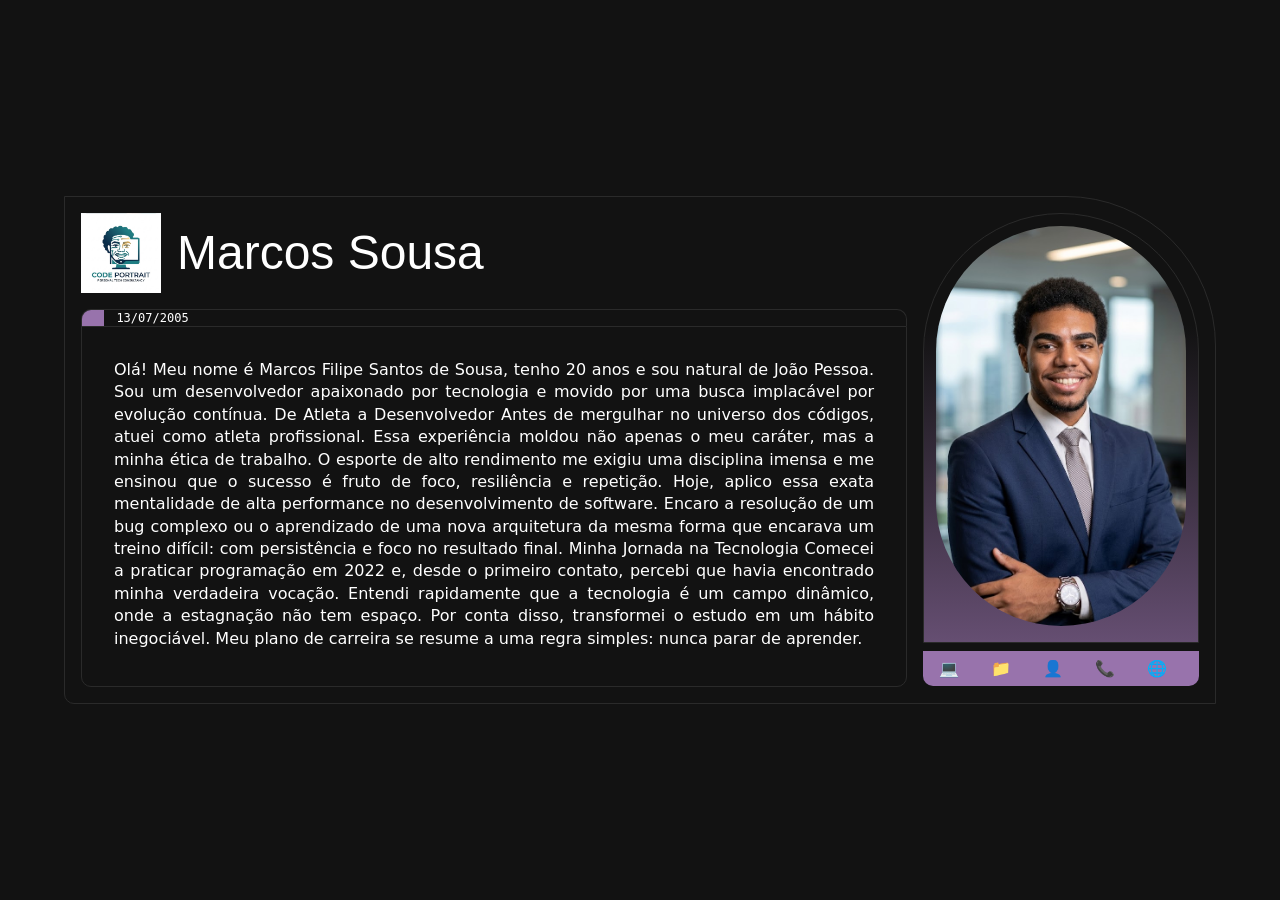
==== index.html @ 5067e6a5 "Add files via upload" ====
<!DOCTYPE html>
<html lang="pt-br">
<head>
    <meta charset="UTF-8">
    <title>marcos sousa</title>
    <link rel="stylesheet" href="styleteste.css">
    
  <article class="post">

<main>
  <div class="header">
    <img src="unnamed2.jpg" />
    <div class="username">
      Marcos Sousa
    </div>
  </div>
  <div class="post-actions">
    <div class="link">
      <i class="bi bi-link-45deg"></i>
    </div>
    <div class="fecha">
      13/07/2005
    </div>
    
    <div class="post-buttons">
      <i class="bi bi-x-square"></i>
    </div>
  </div>
  <div class="post-content">
    Olá! Meu nome é Marcos Filipe Santos de Sousa, tenho 20 anos e sou natural de João Pessoa. Sou um desenvolvedor apaixonado por tecnologia e movido por uma busca implacável por evolução contínua.

De Atleta a Desenvolvedor
Antes de mergulhar no universo dos códigos, atuei como atleta profissional. Essa experiência moldou não apenas o meu caráter, mas a minha ética de trabalho. O esporte de alto rendimento me exigiu uma disciplina imensa e me ensinou que o sucesso é fruto de foco, resiliência e repetição.

Hoje, aplico essa exata mentalidade de alta performance no desenvolvimento de software. Encaro a resolução de um bug complexo ou o aprendizado de uma nova arquitetura da mesma forma que encarava um treino difícil: com persistência e foco no resultado final.

Minha Jornada na Tecnologia
Comecei a praticar programação em 2022 e, desde o primeiro contato, percebi que havia encontrado minha verdadeira vocação. Entendi rapidamente que a tecnologia é um campo dinâmico, onde a estagnação não tem espaço. Por conta disso, transformei o estudo em um hábito inegociável. Meu plano de carreira se resume a uma regra simples: nunca parar de aprender.
  </div>
</main>

<aside>
  <div class="avatar">
  <img src="unnamed.jpg">
    <i class="bi bi-stars"></i>
    <i class="bi bi-stars"></i>
    <div class="info">
    
    </div>
</div>
   <div class="contact">
    <a href="index.html"> &#128187 </a></li>
      <i class="bi bi-person"></i>
      </a>
    <a href="projetos.html"> &#x1F4C1 </a></li>
      <i class="bi bi-folder"></i>
    </a>
    <a href="sobre.html"> &#128100 </a></li>
      <i class="bi bi-archive"></i>
    </a>
    <a href="contato.html"> &#128222 </a></li>
      <i class="bi bi-envelope"></i>
  </a>
     <a href="novidade.html"> &#127760 </a></li>
      <i class="bi bi-envelope"></i>
  </a>
  </div>
</aside>
  </div>
---- styleteste.css ----
*, *::before, *::after {
  box-sizing: border-box;
}

:root {
  --acento: #9873AC;
  --grey: color-mix(in srgb, #121212, white 10%);
  
  --f-deco: 'Hello Bonia Serif', sans-serif;

}

a, a:visited, a:hover {
  color: inherit;
  text-decoration: none;
}

body {
  margin: 0;
  padding: 0;
  display: flex;
  justify-content: center;
  align-items: center;
  width: 100%;
  height: 100vh;
  background: #121212;
  color: white;
  font: 1rem system-ui;
}

.post {
  width: 90vw;
  height: max-content;
  margin: 0 auto;
  display: grid;
  grid-template-columns: auto max-content;
  gap: 1rem;
  border: 1px solid var(--grey);
  border-radius: 0 150px 0 10px;
  padding: 1rem;
}

main {
  display: flex;
  flex-direction: column;
  
  .header {
    width: 100%;
    display: flex;
    align-items: center;
    gap: 1rem;
    height: 100px;
    padding: 0 1rem 1rem 0;
    
    img {
      object-fit: cover;
      aspect-ratio: 1 / 1;
      height: 80px;
    }
    
    .username {
      font: 3rem var(--f-deco);
      color: white;
    }
  }
  
  .post-actions {
    width: 100%;
    display: flex;
    align-items: center;
    gap: .75rem;
    border: 1px solid var(--grey);
    border-bottom: 0;
    border-radius: 10px 10px 0 0;
    corner-shape: squircle;
    overflow: clip;
    
    .link {
      padding: .5rem .7rem;
      background: var(--acento);
    }
    
    .fecha {
      flex-grow: 1;
      font: .75rem monospace;
    }
    
    .post-buttons {
      padding: 0 .7rem;
    }
  }
  
  .post-content {
    border: 1px solid var(--grey);
    text-align: justify;
    line-height: 140%;
    padding: 2rem;
    height: 100%;
    border-radius: 0 0 10px 10px;
    corner-shape: squircle;

  }
  
}

aside {
  display: grid;
  justify-content: center;
  align-content: start;
  gap: .5rem;
  
}

.avatar {
  --avw: 250px;
  --avh: 400px;
  overflow: clip;
  width: max-content;
    height: max-content;
  border-radius: 200px 200px 0 0;
  border: 1px solid var(--grey);
  padding: .75rem;
  corner-shape: round;
  position: relative;
  transition: all .5s ease-in-out;

  &:before {
      content: "";
      width: 100%;
    height: 170%;
      position: absolute; 
      top: -25%;
      left: 0;
      background: linear-gradient(transparent 30%, var(--acento));
    border-radius: 200px 200px 0 0;
    transition: all .5s ease-in-out;
    }
  
  img {
    transition: all .5s ease-in-out;
    position: relative;
    object-fit: cover;
    width: var(--avw);
    height: var(--avh);
    border-radius: 200px;
  }
  
  .info {
    transition: all .8s ease-in-out;
    position: absolute;
    color: white;
    top: 0;
    width: var(--avw);
    height: var(--avh);
    display: flex;
    justify-content: center;
    align-items: center;
    filter: blur(10px);
    opacity:0;
  }
  
  .bi-stars {
    transition: all .5s ease-in-out;
    position: absolute;
    font-size: 2rem;
    color: white;
    opacity: 1;
    
    &:first-of-type {
      bottom: .75rem;
      right: .75rem;
    }
    
    &:last-of-type {
      bottom: .75rem;
      left: .75rem;
    }
  }
  
  &:hover {
    transition: all .5s ease-in-out;
    &:before {
    top: -60%;
    }
    
    img {
      border-radius: 200px 200px 0 0;
      filter: brightness(10%);
    }
    
    .info {
      opacity: 1;
      filter:blur(0);
    }
    
    .bi-stars {
      opacity: 0;
    }
  }
}

.contact {
  width: 100%;
  background: var(--acento);
  padding: .5rem;
  color: white;
  display: flex;
  justify-content: space-around;
  border-radius: 0 0 10px 10px;
  corner-shape: squircle;
  
  & a {
    transition: all .5s ease-in-out;
    
    &:hover {
      transition: all .5s ease-in-out;
      transform: scale(1.2);
    }
  }
}

.card-social {
  display: flex;
  align-items: center;
  padding: 0 20px;
  margin-bottom: 30px;
  svg {
    fill: rgb(165, 181, 206);
    width: 16px;
    display: block;
    transition: 0.3s;
  }
  a {
    color: #8797a1;
    height: 32px;
    width: 32px;
    border-radius: 50%;
    display: inline-flex;
    align-items: center;
    justify-content: center;
    transition: 0.3s;
    background-color: rgba(93, 133, 193, 0.05);
    border-radius: 50%;
    margin-right: 10px;

    &:hover {
      svg {
        fill: darken(rgb(165, 181, 206), 20%);
      }
    }

    &:last-child {
      margin-right: 0;
    }
  }
}
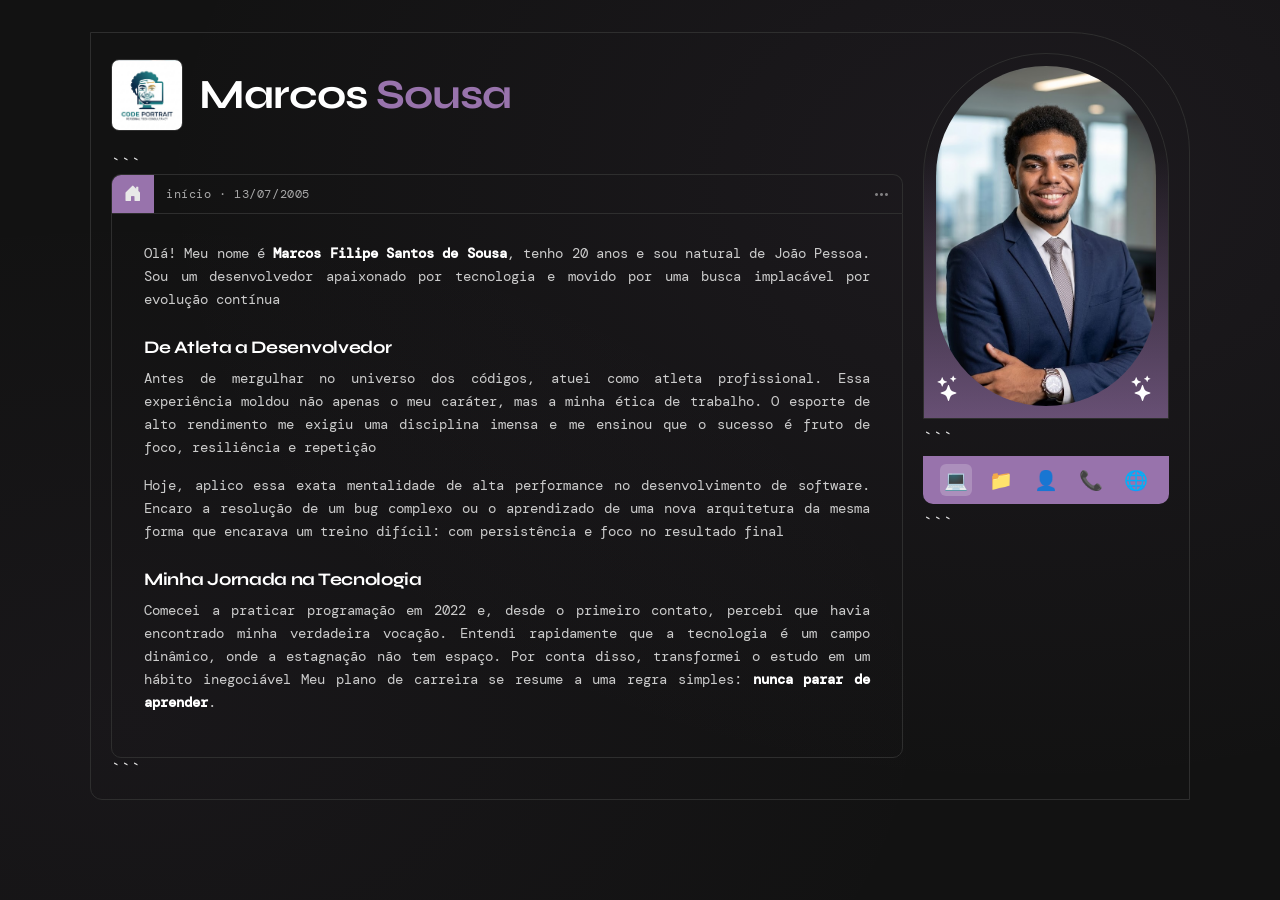
==== commit 0618960e: "Atualizar o index.html" ====
--- a/index.html
+++ b/index.html
@@ -1,69 +1,80 @@
-<!DOCTYPE html>
-<html lang="pt-br">
-<head>
-    <meta charset="UTF-8">
-    <title>marcos sousa</title>
-    <link rel="stylesheet" href="styleteste.css">
-    
-  <article class="post">
-
-<main>
-  <div class="header">
-    <img src="unnamed2.jpg" />
-    <div class="username">
-      Marcos Sousa
-    </div>
-  </div>
-  <div class="post-actions">
-    <div class="link">
-      <i class="bi bi-link-45deg"></i>
-    </div>
-    <div class="fecha">
-      13/07/2005
-    </div>
-    
-    <div class="post-buttons">
-      <i class="bi bi-x-square"></i>
-    </div>
-  </div>
-  <div class="post-content">
-    Olá! Meu nome é Marcos Filipe Santos de Sousa, tenho 20 anos e sou natural de João Pessoa. Sou um desenvolvedor apaixonado por tecnologia e movido por uma busca implacável por evolução contínua.
-
-De Atleta a Desenvolvedor
-Antes de mergulhar no universo dos códigos, atuei como atleta profissional. Essa experiência moldou não apenas o meu caráter, mas a minha ética de trabalho. O esporte de alto rendimento me exigiu uma disciplina imensa e me ensinou que o sucesso é fruto de foco, resiliência e repetição.
-
-Hoje, aplico essa exata mentalidade de alta performance no desenvolvimento de software. Encaro a resolução de um bug complexo ou o aprendizado de uma nova arquitetura da mesma forma que encarava um treino difícil: com persistência e foco no resultado final.
-
-Minha Jornada na Tecnologia
-Comecei a praticar programação em 2022 e, desde o primeiro contato, percebi que havia encontrado minha verdadeira vocação. Entendi rapidamente que a tecnologia é um campo dinâmico, onde a estagnação não tem espaço. Por conta disso, transformei o estudo em um hábito inegociável. Meu plano de carreira se resume a uma regra simples: nunca parar de aprender.
-  </div>
-</main>
-
-<aside>
-  <div class="avatar">
-  <img src="unnamed.jpg">
-    <i class="bi bi-stars"></i>
-    <i class="bi bi-stars"></i>
-    <div class="info">
-    
-    </div>
-</div>
-   <div class="contact">
-    <a href="index.html"> &#128187 </a></li>
-      <i class="bi bi-person"></i>
-      </a>
-    <a href="projetos.html"> &#x1F4C1 </a></li>
-      <i class="bi bi-folder"></i>
-    </a>
-    <a href="sobre.html"> &#128100 </a></li>
-      <i class="bi bi-archive"></i>
-    </a>
-    <a href="contato.html"> &#128222 </a></li>
-      <i class="bi bi-envelope"></i>
-  </a>
-     <a href="novidade.html"> &#127760 </a></li>
-      <i class="bi bi-envelope"></i>
-  </a>
-  </div>
-</aside>
-  </div>+<!DOCTYPE html>
+
+<html lang="pt-br">
+<head>
+  <meta charset="UTF-8">
+  <meta name="viewport" content="width=device-width, initial-scale=1.0">
+  <title>Marcos Sousa</title>
+  <link rel="stylesheet" href="styleteste.css">
+</head>
+<body>
+
+<article class="post">
+
+  <main>
+    <div class="header">
+      <img src="unnamed2.jpg" alt="logo" />
+      <div class="username">Marcos <span>Sousa</span></div>
+    </div>
+
+```
+<div class="post-actions">
+  <div class="link"><i class="bi bi-house-door-fill"></i></div>
+  <div class="fecha">início · 13/07/2005</div>
+  <div class="post-buttons"><i class="bi bi-three-dots"></i></div>
+</div>
+
+<div class="post-content">
+  <p>
+    Olá! Meu nome é <strong style="color:white">Marcos Filipe Santos de Sousa</strong>, tenho 20 anos e sou natural de João Pessoa.
+    Sou um desenvolvedor apaixonado por tecnologia e movido por uma busca implacável por evolução contínua
+  </p>
+
+  <h3>De Atleta a Desenvolvedor</h3>
+  <p>
+    Antes de mergulhar no universo dos códigos, atuei como atleta profissional. Essa experiência moldou não apenas
+    o meu caráter, mas a minha ética de trabalho. O esporte de alto rendimento me exigiu uma disciplina imensa e
+    me ensinou que o sucesso é fruto de foco, resiliência e repetição
+  </p>
+  <p>
+    Hoje, aplico essa exata mentalidade de alta performance no desenvolvimento de software. Encaro a resolução de
+    um bug complexo ou o aprendizado de uma nova arquitetura da mesma forma que encarava um treino difícil:
+    com persistência e foco no resultado final
+  </p>
+
+  <h3>Minha Jornada na Tecnologia</h3>
+  <p>
+    Comecei a praticar programação em 2022 e, desde o primeiro contato, percebi que havia encontrado minha
+    verdadeira vocação. Entendi rapidamente que a tecnologia é um campo dinâmico, onde a estagnação não tem espaço.
+    Por conta disso, transformei o estudo em um hábito inegociável
+    Meu plano de carreira se resume a uma regra simples: <strong style="color:white">nunca parar de aprender</strong>.
+  </p>
+</div>
+```
+
+  </main>
+
+  <aside>
+    <div class="avatar">
+      <img src="unnamed.jpg" alt="Marcos Sousa">
+      <i class="bi bi-stars"></i>
+      <i class="bi bi-stars"></i>
+      <div class="info">Marcos Filipe Santos de Sousa</div>
+    </div>
+
+```
+<div class="contact">
+  <a href="index.html" class="active" title="Início">💻</a>
+  <a href="projetos.html" title="Projetos">📁</a>
+  <a href="sobre.html" title="Sobre">👤</a>
+  <a href="contato.html" title="Contato">📞</a>
+  <a href="novidade.html" title="Novidades">🌐</a>
+</div>
+```
+
+  </aside>
+
+</article>
+
+</body>
+</html>
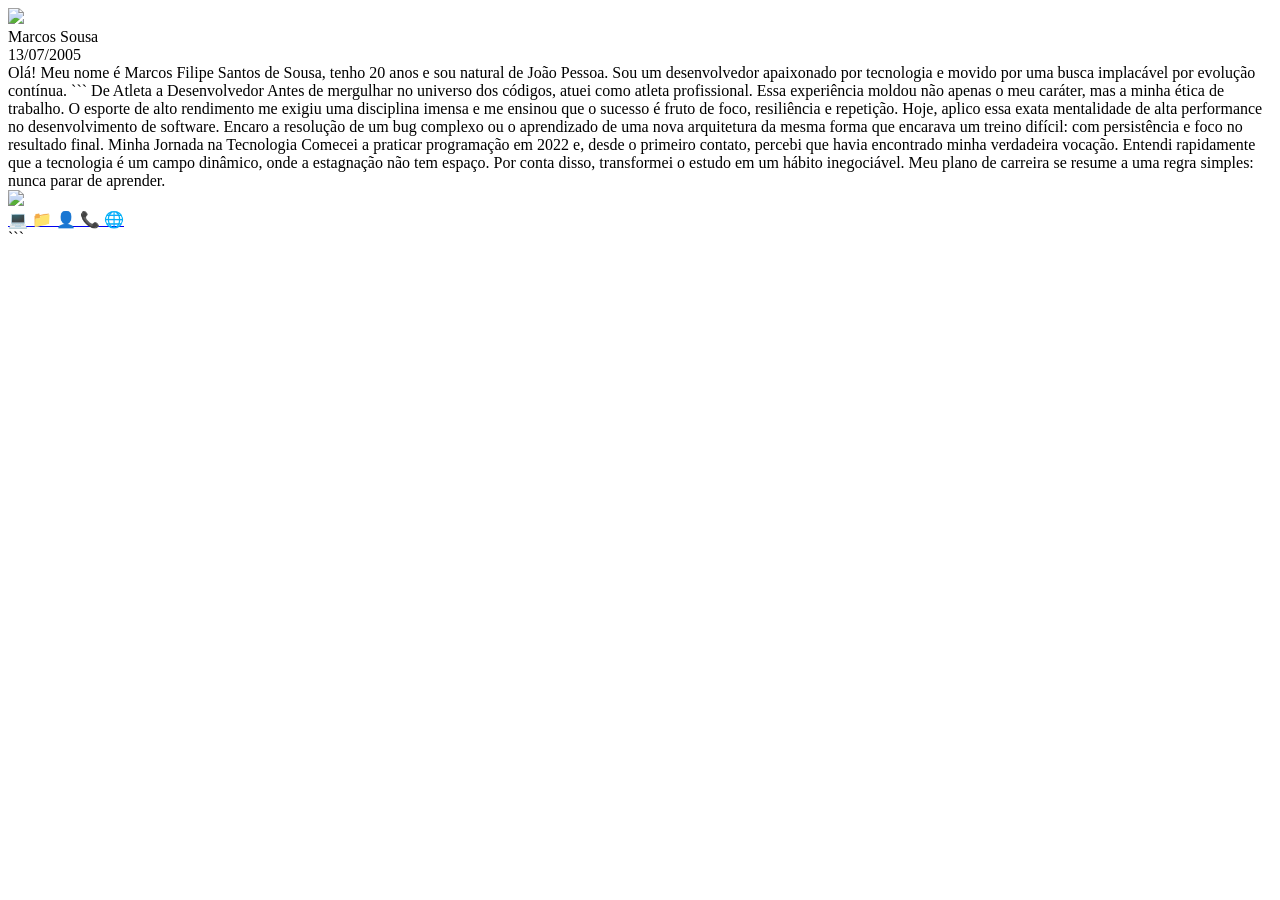
==== commit a9de9638: "Atualizar o index.html" ====
--- a/index.html
+++ b/index.html
@@ -2,79 +2,63 @@
 
 <html lang="pt-br">
 <head>
-  <meta charset="UTF-8">
-  <meta name="viewport" content="width=device-width, initial-scale=1.0">
-  <title>Marcos Sousa</title>
-  <link rel="stylesheet" href="styleteste.css">
+    <meta charset="UTF-8">
+    <title>marcos sousa</title>
+    <link rel="stylesheet" href="css/styleteste.css">
 </head>
 <body>
-
 <article class="post">
-
-  <main>
-    <div class="header">
-      <img src="unnamed2.jpg" alt="logo" />
-      <div class="username">Marcos <span>Sousa</span></div>
-    </div>
+    <main>
+        <div class="header">
+            <img src="imagens/unnamed2.jpg" />
+            <div class="username">
+                Marcos Sousa
+            </div>
+        </div>
+        <div class="post-actions">
+            <div class="link">
+                <i class="bi bi-link-45deg"></i>
+            </div>
+            <div class="fecha">
+                13/07/2005
+            </div>
+            <div class="post-buttons">
+                <i class="bi bi-x-square"></i>
+            </div>
+        </div>
+        <div class="post-content">
+            Olá! Meu nome é Marcos Filipe Santos de Sousa, tenho 20 anos e sou natural de João Pessoa. Sou um desenvolvedor apaixonado por tecnologia e movido por uma busca implacável por evolução contínua.
 
 ```
-<div class="post-actions">
-  <div class="link"><i class="bi bi-house-door-fill"></i></div>
-  <div class="fecha">início · 13/07/2005</div>
-  <div class="post-buttons"><i class="bi bi-three-dots"></i></div>
-</div>
+        De Atleta a Desenvolvedor
 
-<div class="post-content">
-  <p>
-    Olá! Meu nome é <strong style="color:white">Marcos Filipe Santos de Sousa</strong>, tenho 20 anos e sou natural de João Pessoa.
-    Sou um desenvolvedor apaixonado por tecnologia e movido por uma busca implacável por evolução contínua
-  </p>
+        Antes de mergulhar no universo dos códigos, atuei como atleta profissional. Essa experiência moldou não apenas o meu caráter, mas a minha ética de trabalho. O esporte de alto rendimento me exigiu uma disciplina imensa e me ensinou que o sucesso é fruto de foco, resiliência e repetição.
 
-  <h3>De Atleta a Desenvolvedor</h3>
-  <p>
-    Antes de mergulhar no universo dos códigos, atuei como atleta profissional. Essa experiência moldou não apenas
-    o meu caráter, mas a minha ética de trabalho. O esporte de alto rendimento me exigiu uma disciplina imensa e
-    me ensinou que o sucesso é fruto de foco, resiliência e repetição
-  </p>
-  <p>
-    Hoje, aplico essa exata mentalidade de alta performance no desenvolvimento de software. Encaro a resolução de
-    um bug complexo ou o aprendizado de uma nova arquitetura da mesma forma que encarava um treino difícil:
-    com persistência e foco no resultado final
-  </p>
+        Hoje, aplico essa exata mentalidade de alta performance no desenvolvimento de software. Encaro a resolução de um bug complexo ou o aprendizado de uma nova arquitetura da mesma forma que encarava um treino difícil: com persistência e foco no resultado final.
 
-  <h3>Minha Jornada na Tecnologia</h3>
-  <p>
-    Comecei a praticar programação em 2022 e, desde o primeiro contato, percebi que havia encontrado minha
-    verdadeira vocação. Entendi rapidamente que a tecnologia é um campo dinâmico, onde a estagnação não tem espaço.
-    Por conta disso, transformei o estudo em um hábito inegociável
-    Meu plano de carreira se resume a uma regra simples: <strong style="color:white">nunca parar de aprender</strong>.
-  </p>
-</div>
+        Minha Jornada na Tecnologia
+
+        Comecei a praticar programação em 2022 e, desde o primeiro contato, percebi que havia encontrado minha verdadeira vocação. Entendi rapidamente que a tecnologia é um campo dinâmico, onde a estagnação não tem espaço. Por conta disso, transformei o estudo em um hábito inegociável. Meu plano de carreira se resume a uma regra simples: nunca parar de aprender.
+    </div>
+</main>
+<aside>
+    <div class="avatar">
+        <img src="imagens/unnamed.jpg">
+        <i class="bi bi-stars"></i>
+        <i class="bi bi-stars"></i>
+        <div class="info">
+        </div>
+    </div>
+    <div class="contact">
+        <a href="index.html"> &#128187 </a>
+        <a href="html/projetos.html"> &#x1F4C1 </a>
+        <a href="html/sobre.html"> &#128100 </a>
+        <a href="html/contato.html"> &#128222 </a>
+        <a href="html/novidade.html"> &#127760 </a>
+    </div>
+</aside>
 ```
 
-  </main>
-
-  <aside>
-    <div class="avatar">
-      <img src="unnamed.jpg" alt="Marcos Sousa">
-      <i class="bi bi-stars"></i>
-      <i class="bi bi-stars"></i>
-      <div class="info">Marcos Filipe Santos de Sousa</div>
-    </div>
-
-```
-<div class="contact">
-  <a href="index.html" class="active" title="Início">💻</a>
-  <a href="projetos.html" title="Projetos">📁</a>
-  <a href="sobre.html" title="Sobre">👤</a>
-  <a href="contato.html" title="Contato">📞</a>
-  <a href="novidade.html" title="Novidades">🌐</a>
-</div>
-```
-
-  </aside>
-
 </article>
-
 </body>
 </html>
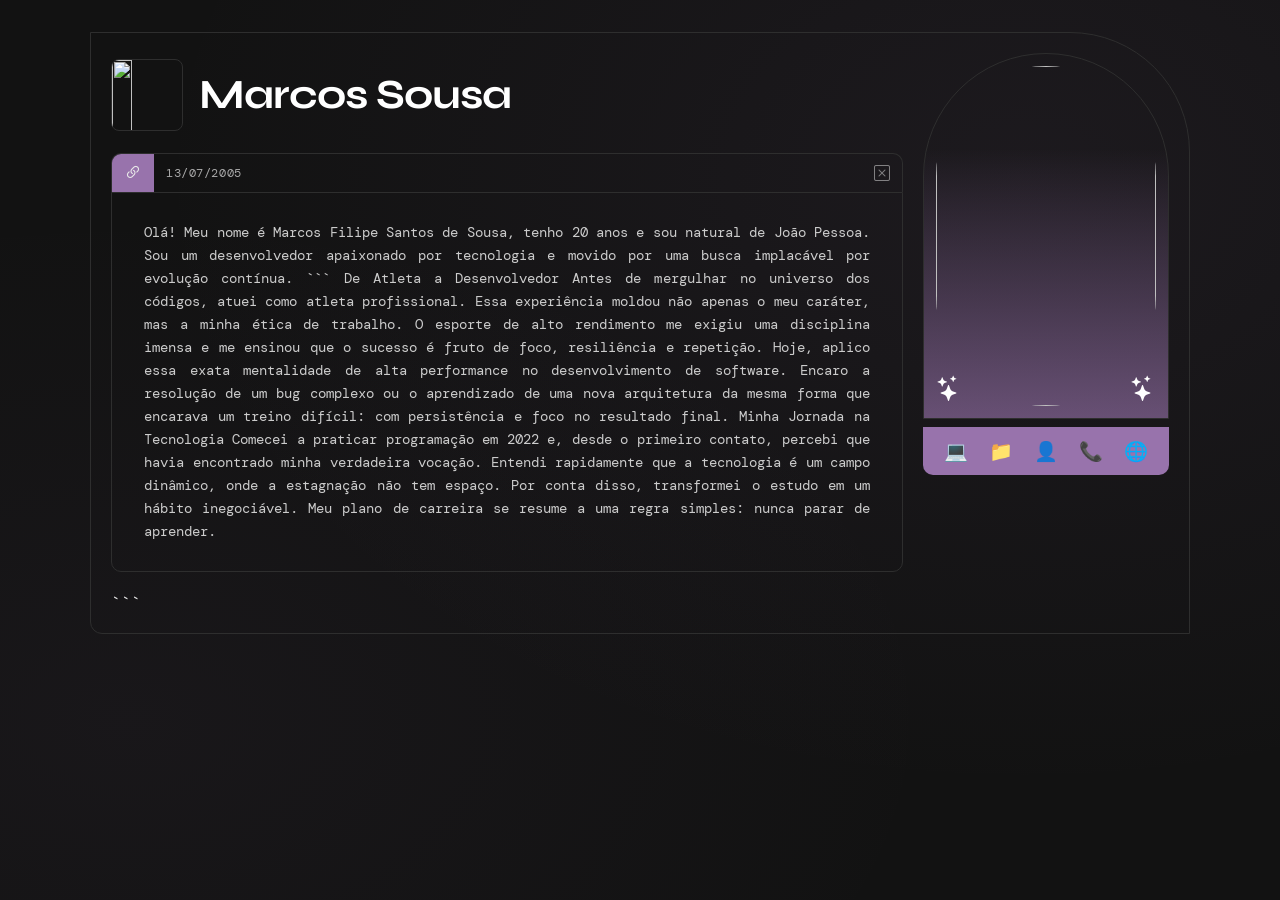
==== commit e78d7eef: "Atualizar o index.html" ====
--- a/index.html
+++ b/index.html
@@ -4,7 +4,7 @@
 <head>
     <meta charset="UTF-8">
     <title>marcos sousa</title>
-    <link rel="stylesheet" href="css/styleteste.css">
+    <link rel="stylesheet" href="styleteste.css">
 </head>
 <body>
 <article class="post">
@@ -51,10 +51,10 @@
     </div>
     <div class="contact">
         <a href="index.html"> &#128187 </a>
-        <a href="html/projetos.html"> &#x1F4C1 </a>
-        <a href="html/sobre.html"> &#128100 </a>
-        <a href="html/contato.html"> &#128222 </a>
-        <a href="html/novidade.html"> &#127760 </a>
+        <a href="projetos.html"> &#x1F4C1 </a>
+        <a href="sobre.html"> &#128100 </a>
+        <a href="contato.html"> &#128222 </a>
+        <a href="novidade.html"> &#127760 </a>
     </div>
 </aside>
 ```
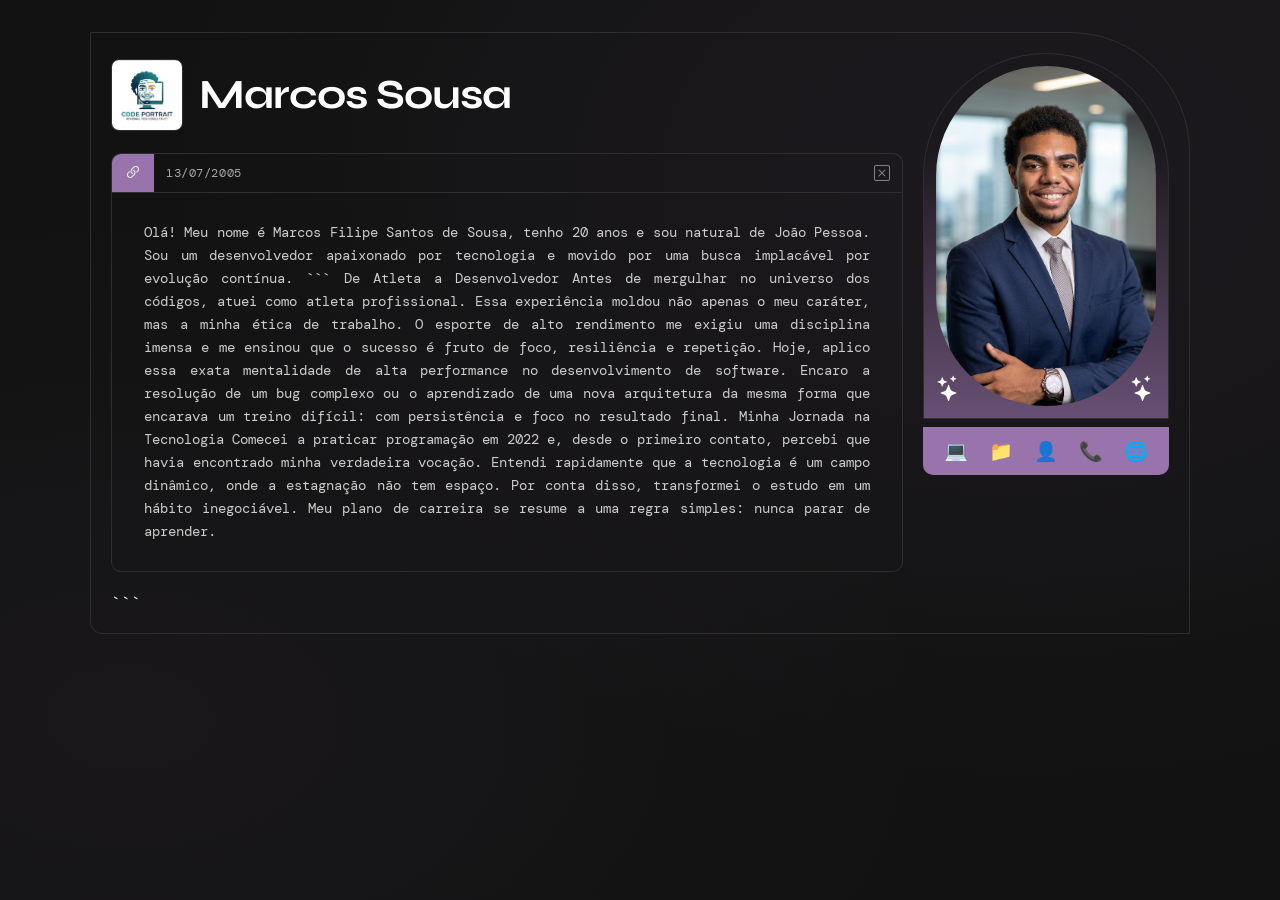
==== commit 57c87bd0: "Atualizar o index.html" ====
--- a/index.html
+++ b/index.html
@@ -10,7 +10,7 @@
 <article class="post">
     <main>
         <div class="header">
-            <img src="imagens/unnamed2.jpg" />
+            <img src="unnamed2.jpg" />
             <div class="username">
                 Marcos Sousa
             </div>
@@ -43,7 +43,7 @@
 </main>
 <aside>
     <div class="avatar">
-        <img src="imagens/unnamed.jpg">
+        <img src="unnamed.jpg">
         <i class="bi bi-stars"></i>
         <i class="bi bi-stars"></i>
         <div class="info">
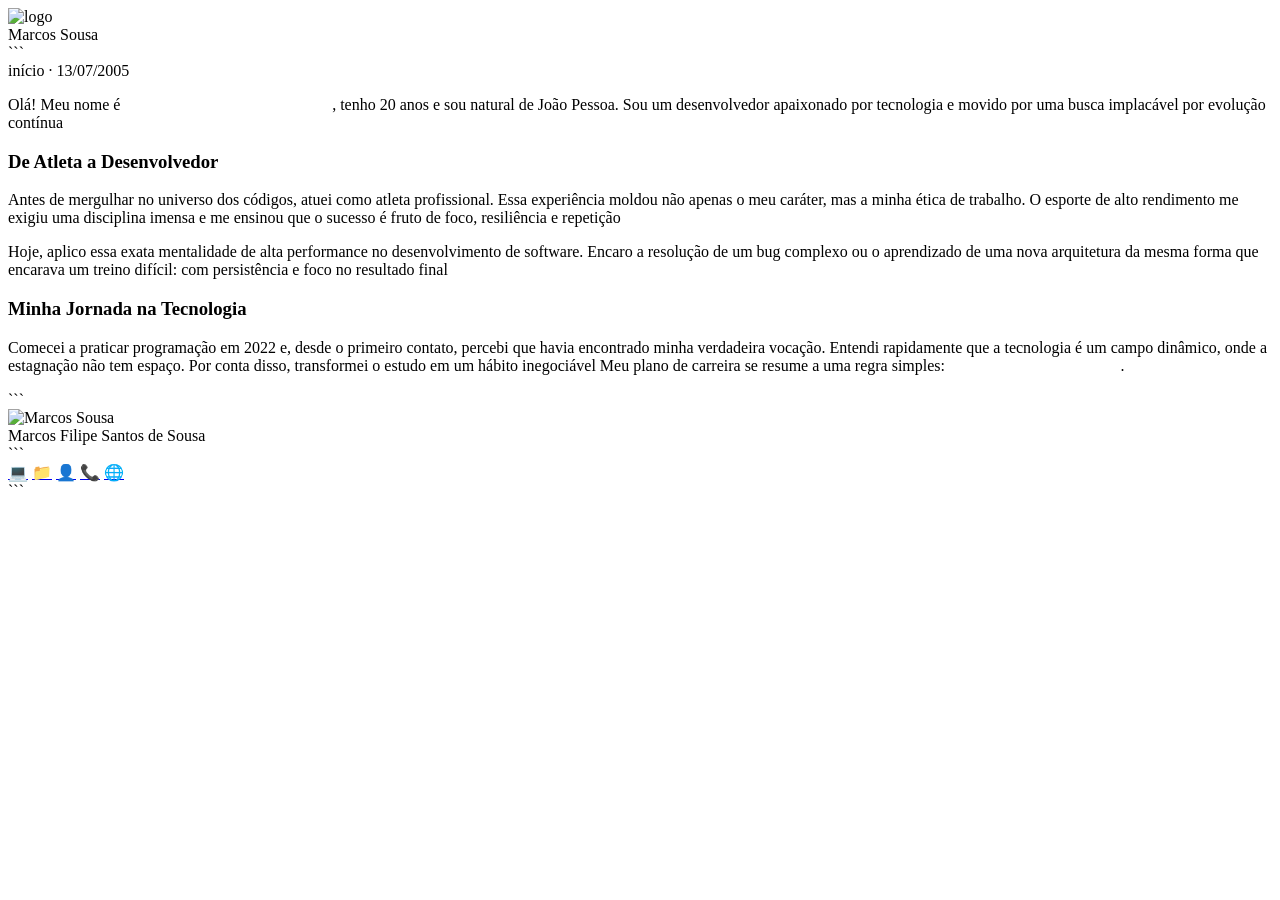
==== commit 8a041e81: "Add files via upload" ====
--- a/index.html
+++ b/index.html
@@ -2,63 +2,79 @@
 
 <html lang="pt-br">
 <head>
-    <meta charset="UTF-8">
-    <title>marcos sousa</title>
-    <link rel="stylesheet" href="styleteste.css">
+  <meta charset="UTF-8">
+  <meta name="viewport" content="width=device-width, initial-scale=1.0">
+  <title>Marcos Sousa</title>
+  <link rel="stylesheet" href="css/styleteste.css">
 </head>
 <body>
+
 <article class="post">
-    <main>
-        <div class="header">
-            <img src="unnamed2.jpg" />
-            <div class="username">
-                Marcos Sousa
-            </div>
-        </div>
-        <div class="post-actions">
-            <div class="link">
-                <i class="bi bi-link-45deg"></i>
-            </div>
-            <div class="fecha">
-                13/07/2005
-            </div>
-            <div class="post-buttons">
-                <i class="bi bi-x-square"></i>
-            </div>
-        </div>
-        <div class="post-content">
-            Olá! Meu nome é Marcos Filipe Santos de Sousa, tenho 20 anos e sou natural de João Pessoa. Sou um desenvolvedor apaixonado por tecnologia e movido por uma busca implacável por evolução contínua.
+
+  <main>
+    <div class="header">
+      <img src="imagens/unnamed2.jpg" alt="logo" />
+      <div class="username">Marcos <span>Sousa</span></div>
+    </div>
 
 ```
-        De Atleta a Desenvolvedor
+<div class="post-actions">
+  <div class="link"><i class="bi bi-house-door-fill"></i></div>
+  <div class="fecha">início · 13/07/2005</div>
+  <div class="post-buttons"><i class="bi bi-three-dots"></i></div>
+</div>
 
-        Antes de mergulhar no universo dos códigos, atuei como atleta profissional. Essa experiência moldou não apenas o meu caráter, mas a minha ética de trabalho. O esporte de alto rendimento me exigiu uma disciplina imensa e me ensinou que o sucesso é fruto de foco, resiliência e repetição.
+<div class="post-content">
+  <p>
+    Olá! Meu nome é <strong style="color:white">Marcos Filipe Santos de Sousa</strong>, tenho 20 anos e sou natural de João Pessoa.
+    Sou um desenvolvedor apaixonado por tecnologia e movido por uma busca implacável por evolução contínua
+  </p>
 
-        Hoje, aplico essa exata mentalidade de alta performance no desenvolvimento de software. Encaro a resolução de um bug complexo ou o aprendizado de uma nova arquitetura da mesma forma que encarava um treino difícil: com persistência e foco no resultado final.
+  <h3>De Atleta a Desenvolvedor</h3>
+  <p>
+    Antes de mergulhar no universo dos códigos, atuei como atleta profissional. Essa experiência moldou não apenas
+    o meu caráter, mas a minha ética de trabalho. O esporte de alto rendimento me exigiu uma disciplina imensa e
+    me ensinou que o sucesso é fruto de foco, resiliência e repetição
+  </p>
+  <p>
+    Hoje, aplico essa exata mentalidade de alta performance no desenvolvimento de software. Encaro a resolução de
+    um bug complexo ou o aprendizado de uma nova arquitetura da mesma forma que encarava um treino difícil:
+    com persistência e foco no resultado final
+  </p>
 
-        Minha Jornada na Tecnologia
-
-        Comecei a praticar programação em 2022 e, desde o primeiro contato, percebi que havia encontrado minha verdadeira vocação. Entendi rapidamente que a tecnologia é um campo dinâmico, onde a estagnação não tem espaço. Por conta disso, transformei o estudo em um hábito inegociável. Meu plano de carreira se resume a uma regra simples: nunca parar de aprender.
-    </div>
-</main>
-<aside>
-    <div class="avatar">
-        <img src="unnamed.jpg">
-        <i class="bi bi-stars"></i>
-        <i class="bi bi-stars"></i>
-        <div class="info">
-        </div>
-    </div>
-    <div class="contact">
-        <a href="index.html"> &#128187 </a>
-        <a href="projetos.html"> &#x1F4C1 </a>
-        <a href="sobre.html"> &#128100 </a>
-        <a href="contato.html"> &#128222 </a>
-        <a href="novidade.html"> &#127760 </a>
-    </div>
-</aside>
+  <h3>Minha Jornada na Tecnologia</h3>
+  <p>
+    Comecei a praticar programação em 2022 e, desde o primeiro contato, percebi que havia encontrado minha
+    verdadeira vocação. Entendi rapidamente que a tecnologia é um campo dinâmico, onde a estagnação não tem espaço.
+    Por conta disso, transformei o estudo em um hábito inegociável
+    Meu plano de carreira se resume a uma regra simples: <strong style="color:white">nunca parar de aprender</strong>.
+  </p>
+</div>
 ```
 
+  </main>
+
+  <aside>
+    <div class="avatar">
+      <img src="imagens/unnamed.jpg" alt="Marcos Sousa">
+      <i class="bi bi-stars"></i>
+      <i class="bi bi-stars"></i>
+      <div class="info">Marcos Filipe Santos de Sousa</div>
+    </div>
+
+```
+<div class="contact">
+  <a href="index.html" title="Início">💻</a>
+  <a href="html/projetos.html" title="Projetos">📁</a>
+  <a href="html/sobre.html" title="Sobre">👤</a>
+  <a href="html/contato.html" class="active" title="Contato">📞</a>
+  <a href="html/novidade.html" title="Novidades">🌐</a>
+</div>
+```
+
+  </aside>
+
 </article>
+
 </body>
 </html>
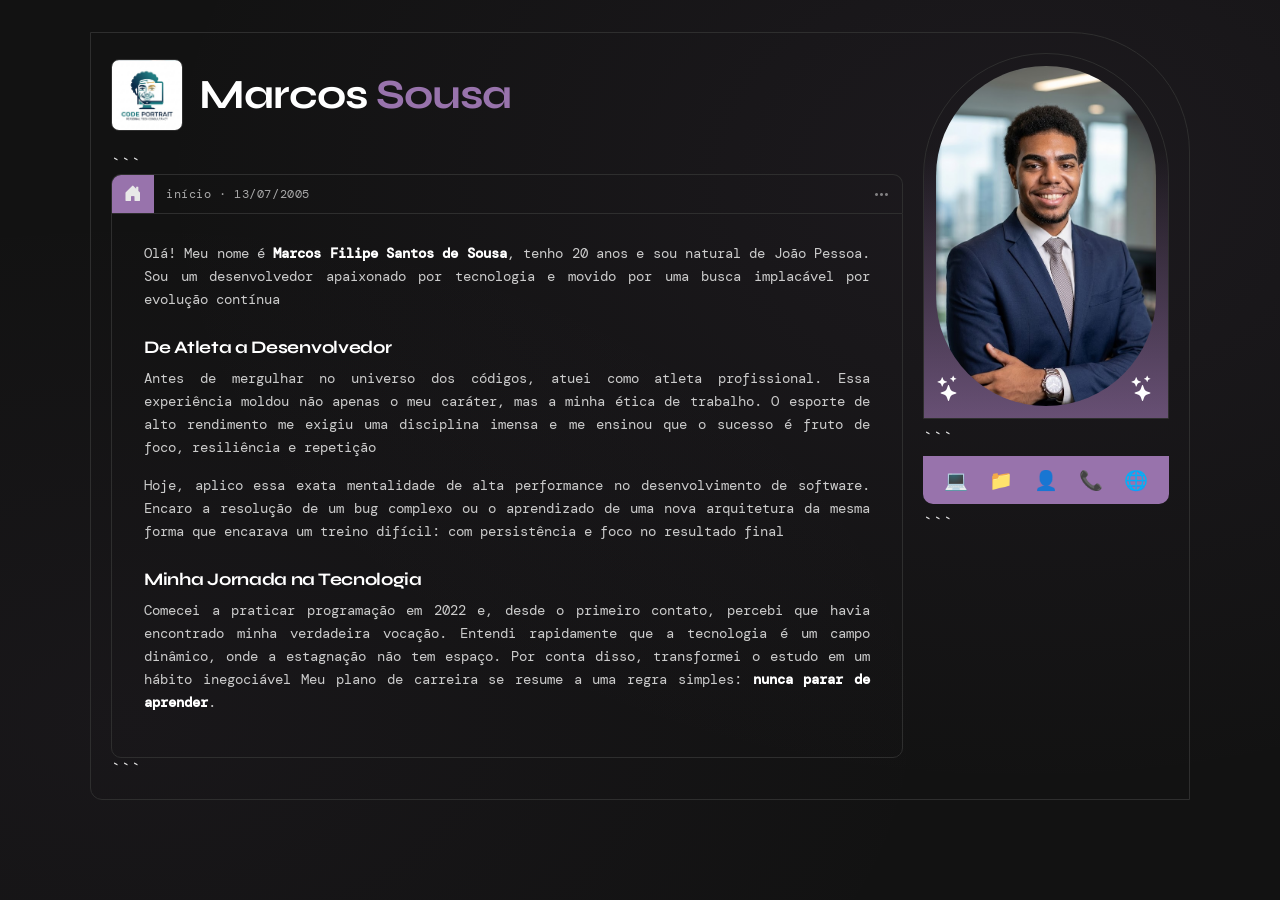
==== commit 0bdf87db: "Atualizar o index.html" ====
--- a/index.html
+++ b/index.html
@@ -5,7 +5,7 @@
   <meta charset="UTF-8">
   <meta name="viewport" content="width=device-width, initial-scale=1.0">
   <title>Marcos Sousa</title>
-  <link rel="stylesheet" href="css/styleteste.css">
+  <link rel="stylesheet" href="styleteste.css">
 </head>
 <body>
 
@@ -13,7 +13,7 @@
 
   <main>
     <div class="header">
-      <img src="imagens/unnamed2.jpg" alt="logo" />
+      <img src="unnamed2.jpg" alt="logo" />
       <div class="username">Marcos <span>Sousa</span></div>
     </div>
 
@@ -56,7 +56,7 @@
 
   <aside>
     <div class="avatar">
-      <img src="imagens/unnamed.jpg" alt="Marcos Sousa">
+      <img src="unnamed.jpg" alt="Marcos Sousa">
       <i class="bi bi-stars"></i>
       <i class="bi bi-stars"></i>
       <div class="info">Marcos Filipe Santos de Sousa</div>
@@ -65,10 +65,10 @@
 ```
 <div class="contact">
   <a href="index.html" title="Início">💻</a>
-  <a href="html/projetos.html" title="Projetos">📁</a>
-  <a href="html/sobre.html" title="Sobre">👤</a>
-  <a href="html/contato.html" class="active" title="Contato">📞</a>
-  <a href="html/novidade.html" title="Novidades">🌐</a>
+  <a href="projetos.html" title="Projetos">📁</a>
+  <a href="sobre.html" title="Sobre">👤</a>
+  <a href="contato.html" class="active" title="Contato">📞</a>
+  <a href="novidade.html" title="Novidades">🌐</a>
 </div>
 ```
 
